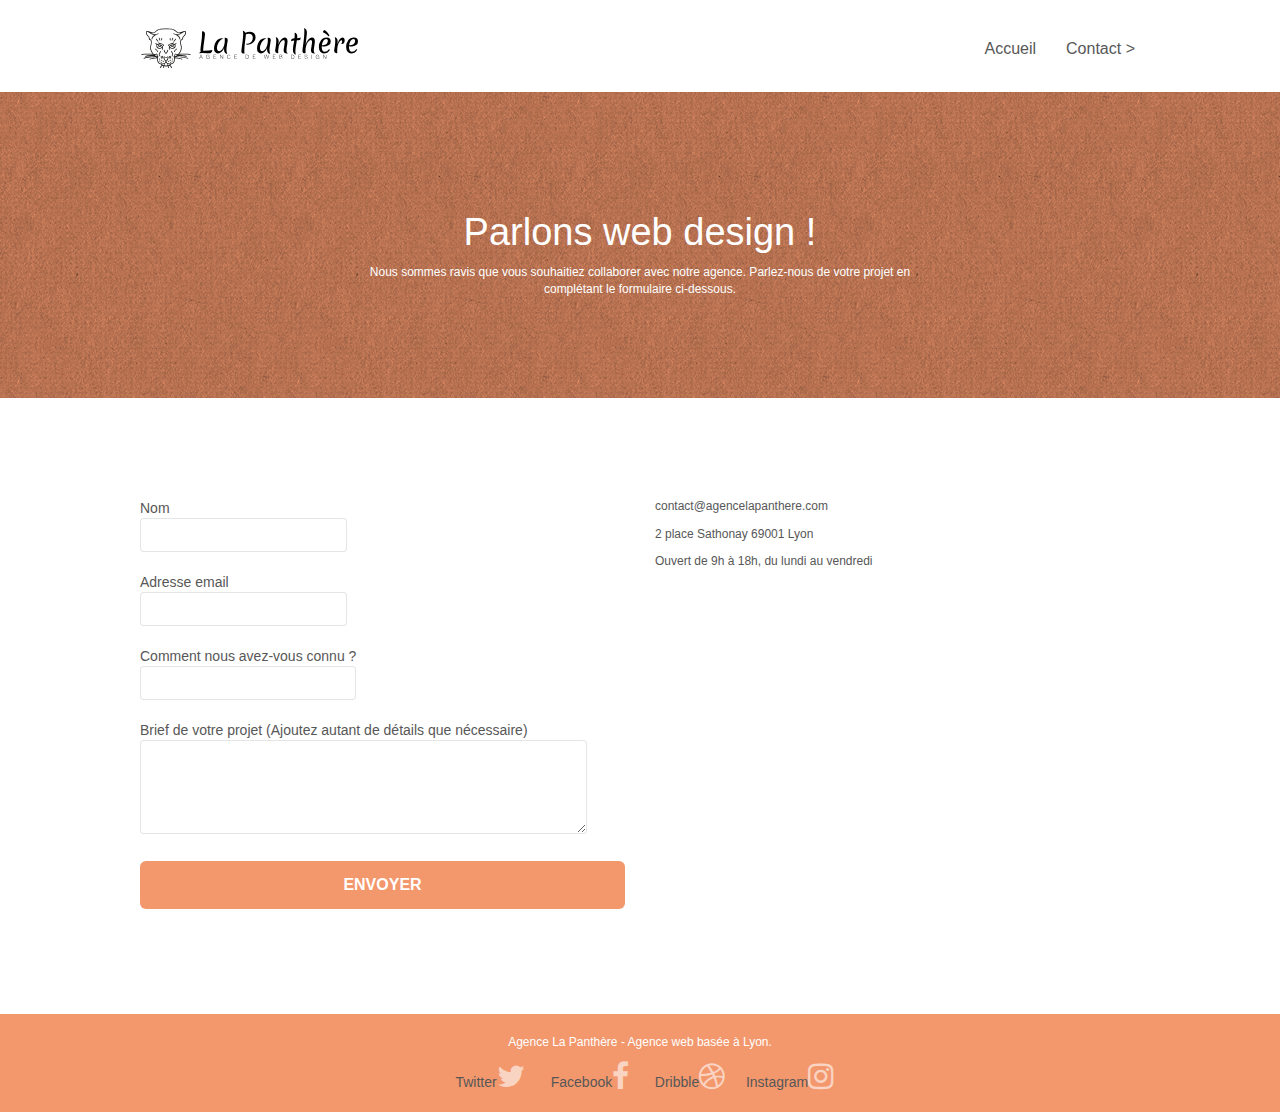
==== Contact.html @ b2b8bbe4 "modif suite" ====
<!doctype html>
<html lang="fr">

<head>
	<meta charset="utf-8">
	<meta name="keywords" content="">
	<meta name="description" content="Agence de web design La Panthère - Création de site web - Agence située sur Lyon">
	<meta name="viewport" content="width=device-width, initial-scale=1.0, viewport-fit=cover ">
	<link rel="shortcut icon" type="image/png" href="favicon.jpg">

	<link rel="stylesheet" type="text/css" href="./css/bootstrap.min.css">
	<link rel="stylesheet" type="text/css" href="style.css">
	<link rel="stylesheet" type="text/css" href="./css/font-awesome.min.css">
	<link rel="stylesheet" type="text/css" href="./css/et-line.min.css">


	<script src="./js/jquery-2.1.0.min.js" defer></script>
	<script src="./js/bootstrap.min.js" defer></script>
	<script src="./js/blocs.min.js" defer></script>
	<script src="./js/jqBootstrapValidation.min.js" defer></script>
	<script src="./js/formHandler.min.js" defer></script>
	<title>La Panthère - Agence de web design - Contact</title>


	<!-- Analytics -->

	<!-- Analytics END -->

</head>

<body>
	<!-- Principal conteneur -->
	<div class="page-container">

		<!-- bloc-0 -->
		<header>
			<div class="bloc bgc-white l-bloc " id="bloc-0">
				<div class="container bloc-sm">
					<nav class="navbar row">
						<div class="navbar-header">
							<a class="navbar-brand" href="index.html"><img src="img/agence-la-panthere-monochrome.svg"
									alt="atlanta web design logo" height="40" /></a>
							<button id="nav-toggle" type="button" class="ui-navbar-toggle navbar-toggle"
								data-toggle="collapse" data-target=".navbar-1">
								<span class="sr-only">Toggle navigation</span><span class="icon-bar"></span><span
									class="icon-bar"></span><span class="icon-bar"></span>
							</button>
						</div>
						<div class="collapse navbar-collapse navbar-1 special-dropdown-nav">
							<ul class="site-navigation nav navbar-nav">
								<li>
									<a href="index.html">Accueil</a>
								</li>
								<li>
								</li>
								<li>
									<a href="Contact.html">Contact &gt;</a>
								</li>
							</ul>
						</div>
					</nav>
				</div>
			</div>
		</header>
		<!-- bloc-0 END -->

		<!-- bloc-6 -->
		<main>
			<div class="bloc bg-dots-bg bg-repeat bgc-atomic-tangerine d-bloc bloc-bg-texture texture-paper"
				id="bloc-6">
				<div class="container bloc-lg">
					<div class="row">
						<div class="col-sm-12">
							<h1 class="text-center hero-bloc-text tc-white">
								Parlons web design !
							</h1>
							<p class="text-center mg-lg tc-white tight-width-whitespace">
								Nous sommes ravis que vous souhaitiez collaborer avec notre agence.
								Parlez-nous de votre projet en complétant le formulaire ci-dessous.
							</p>
						</div>
					</div>
				</div>
			</div>
			<!-- bloc-6 END -->

			<!-- bloc-7 -->
			<div class="bloc bgc-white l-bloc" id="bloc-7">
				<div class="container bloc-lg">
					<div class="row">
						<div class="col-sm-6">
							<form id="form_1" novalidate data-success-msg="Your message has been sent."
								data-fail-msg="Sorry it seems that our mail server is not responding, Sorry for the inconvenience!">
								<div class="form-group">
									<label>
										Nom
										<input id="name" class="form-control" required />
									</label>
								</div>
								<div class="form-group">
									<label>
										Adresse email
										<input id="email" class="form-control" type="email" required />
									</label>
								</div>
								<div class="form-group">
									<label>
										Comment nous avez-vous connu ?
										<input class="form-control" type="email" required id="input_504" />
									</label>
								</div>
								<div class="form-group">
									<label>
										Brief de votre projet (Ajoutez autant de détails que nécessaire)
										<textarea id="message" class="form-control" rows="4" cols="50"
											required></textarea>
									</label>
								</div>
								<button class="bloc-button btn btn-lg btn-block cta-hero btn-atomic-tangerine"
									type="submit">
									Envoyer
								</button>
							</form>
						</div>
						<div class="col-sm-6">
							<p>contact@agencelapanthere.com</p>
							<p>2 place Sathonay 69001 Lyon</p>
							<p>Ouvert de 9h à 18h, du lundi au vendredi</p>
						</div>
					</div>
				</div>
			</div>
			<!-- bloc-7 END -->

			<!-- ScrollToTop Button -->
			<a class="bloc-button btn btn-d scrollToTop" onclick="scrollToTarget('1')"><span
					class="fa fa-chevron-up"></span></a>
			<!-- ScrollToTop Button END-->

		</main>
		<!-- Footer - bloc-8 -->
		<footer>
			<div class="bloc bgc-atomic-tangerine d-bloc" id="bloc-8">
				<div class="container bloc-sm">
					<div class="row">
						<div class="col-sm-12">
							<p class="text-center white">
								Agence La Panthère - Agence web basée à Lyon.
							</p>
							<div class="row row-no-gutters social">
								<div class="col-sm-3">
									<div class="text-center">
										<a class="social" href="index.html">Twitter<span
												class="fa fa-twitter icon-md"></span></a>
									</div>
								</div>
								<div class="col-sm-3">
									<div class="text-center">
										<a class="social" href="index.html">Facebook<span
												class="fa fa-facebook icon-md"></span></a>
									</div>
								</div>
								<div class="col-sm-3">
									<div class="text-center">
										<a class="social" href="index.html">Dribble<span
												class="fa fa-dribbble icon-md"></span></a>
									</div>
								</div>
								<div class="col-sm-3">
									<div class="text-center">
										<a class="social" href="index.html">Instagram<span
												class="fa fa-instagram icon-md"></span></a>
									</div>
								</div>
							</div>
						</div>
					</div>
				</div>
			</div>
		</footer>
		<!-- Footer - bloc-8 END -->

	</div>
	<!-- Principal conteneur END -->


</body>

</html>
---- style.css ----
body {
    margin: 0;
    padding: 0;
    background: #fff;
    overflow-x: hidden;
    -webkit-font-smoothing: antialiased;
    -moz-osx-font-smoothing: grayscale;
}

a,
button {
    transition: all 0.3s ease-in-out;
    outline: none !important;
}

a:hover {
    text-decoration: none;
    cursor: pointer;
}

#page-loading-blocs-notifaction {
    position: fixed;
    top: 0;
    bottom: 0;
    width: 100%;
    z-index: 100000;
    background: #ffffff url("img/pageload-spinner.gif") no-repeat center center;
}

.bloc {
    width: 100%;
    clear: both;
    background: 50% 50% no-repeat;
    padding: 0 50px;
    -webkit-background-size: cover;
    -moz-background-size: cover;
    -o-background-size: cover;
    background-size: cover;
    position: relative;
}

.bloc .container {
    padding-left: 0;
    padding-right: 0;
}

.bloc-lg {
    padding: 100px 50px;
}

.bloc-md {
    padding: 50px;
}

.bloc-sm {
    padding: 20px 50px;
}

.bg-center,
.bg-l-edge,
.bg-r-edge,
.bg-t-edge,
.bg-b-edge,
.bg-tl-edge,
.bg-bl-edge,
.bg-tr-edge,
.bg-br-edge,
.bg-repeat {
    -webkit-background-size: auto !important;
    -moz-background-size: auto !important;
    -o-background-size: auto !important;
    background-size: auto !important;
}

.bg-repeat {
    background: repeat;
}

.bg-t-edge {
    background: top no-repeat;
}

.bloc-bg-texture::before {
    content: "";
    background-size: 2px 2px;
    position: absolute;
    top: 0;
    bottom: 0;
    left: 0;
    right: 0;
}

.texture-paper::before {
    background: url("img/texture-paper.webp");
    background-size: 280px 280px;
}

.b-parallax {
    background-attachment: fixed;
}

.d-bloc {
    color: rgba(255, 255, 255, 0.7);
}

.d-bloc button:hover {
    color: rgba(255, 255, 255, 0.9);
}

.d-bloc .icon-round,
.d-bloc .icon-square,
.d-bloc .icon-rounded,
.d-bloc .icon-semi-rounded-a,
.d-bloc .icon-semi-rounded-b {
    border-color: rgba(255, 255, 255, 0.9);
}

.d-bloc .divider-h span {
    border-color: rgba(255, 255, 255, 0.2);
}

.d-bloc .a-btn,
.d-bloc .navbar a,
.d-bloc .navbar-brand,
.d-bloc a .icon-sm,
.d-bloc a .icon-md,
.d-bloc a .icon-lg,
.d-bloc a .icon-xl,
.d-bloc h1 a,
.d-bloc h2 a,
.d-bloc h3 a,
.d-bloc h4 a,
.d-bloc h5 a,
.d-bloc h6 a,
.d-bloc p a {
    color: rgba(255, 255, 255, 0.6);
}

.d-bloc .a-btn:hover,
.d-bloc .navbar a:hover,
.d-bloc .navbar-brand:hover,
.d-bloc a:hover .icon-sm,
.d-bloc a:hover .icon-md,
.d-bloc a:hover .icon-lg,
.d-bloc a:hover .icon-xl,
.d-bloc h1 a:hover,
.d-bloc h2 a:hover,
.d-bloc h3 a:hover,
.d-bloc h4 a:hover,
.d-bloc h5 a:hover,
.d-bloc h6 a:hover,
.d-bloc p a:hover {
    color: rgba(255, 255, 255, 1);
}

.d-bloc .navbar-toggle .icon-bar {
    background: rgba(255, 255, 255, 1);
}

.d-bloc .btn-wire,
.d-bloc .btn-wire:hover {
    color: rgba(255, 255, 255, 1);
    border-color: rgba(255, 255, 255, 1);
}

.d-bloc .panel {
    color: rgba(0, 0, 0, 0.5);
}

.d-bloc .panel button:hover {
    color: rgba(0, 0, 0, 0.7);
}

.d-bloc .panel icon {
    border-color: rgba(0, 0, 0, 0.7);
}

.d-bloc .panel .divider-h span {
    border-color: rgba(0, 0, 0, 0.1);
}

.d-bloc .panel .a-btn {
    color: rgba(0, 0, 0, 0.6);
}

.d-bloc .panel .a-btn:hover {
    color: rgba(0, 0, 0, 1);
}

.d-bloc .panel .btn-wire,
.d-bloc .panel .btn-wire:hover {
    color: rgba(0, 0, 0, 0.7);
    border-color: rgba(0, 0, 0, 0.3);
}

.d-bloc .panel,
.l-bloc {
    color: rgba(0, 0, 0, 0.5);
}

.d-bloc .panel button:hover,
.l-bloc button:hover {
    color: rgba(0, 0, 0, 0.7);
}

.l-bloc .icon-round,
.l-bloc .icon-square,
.l-bloc .icon-rounded,
.l-bloc .icon-semi-rounded-a,
.l-bloc .icon-semi-rounded-b {
    border-color: rgba(0, 0, 0, 0.7);
}

.d-bloc .panel .divider-h span,
.l-bloc .divider-h span {
    border-color: rgba(0, 0, 0, 0.1);
}

.d-bloc .panel .a-btn,
.l-bloc .a-btn,
.l-bloc .navbar a,
.l-bloc .navbar-brand,
.l-bloc a .icon-sm,
.l-bloc a .icon-md,
.l-bloc a .icon-lg,
.l-bloc a .icon-xl,
.l-bloc h1 a,
.l-bloc h2 a,
.l-bloc h3 a,
.l-bloc h4 a,
.l-bloc h5 a,
.l-bloc h6 a,
.l-bloc p a {
    color: rgba(0, 0, 0, 0.6);
}

.d-bloc .panel .a-btn:hover,
.l-bloc .a-btn:hover,
.l-bloc .navbar a:hover,
.l-bloc .navbar-brand:hover,
.l-bloc a:hover .icon-sm,
.l-bloc a:hover .icon-md,
.l-bloc a:hover .icon-lg,
.l-bloc a:hover .icon-xl,
.l-bloc h1 a:hover,
.l-bloc h2 a:hover,
.l-bloc h3 a:hover,
.l-bloc h4 a:hover,
.l-bloc h5 a:hover,
.l-bloc h6 a:hover,
.l-bloc p a:hover {
    color: rgba(0, 0, 0, 1);
}

.l-bloc .navbar-toggle .icon-bar {
    color: rgba(0, 0, 0, 0.6);
}

.d-bloc .panel .btn-wire,
.d-bloc .panel .btn-wire:hover,
.l-bloc .btn-wire,
.l-bloc .btn-wire:hover {
    color: rgba(0, 0, 0, 0.7);
    border-color: rgba(0, 0, 0, 0.3);
}

.voffset {
    margin-top: 30px;
}

.voffset-lg {
    margin-top: 80px;
}

.row-no-gutters {
    margin-right: 0;
    margin-left: 0;
}

.row.row-no-gutters > [class^="col-"],
.row.row-no-gutters > [class*=" col-"] {
    padding-right: 0;
    padding-left: 0;
}

#bloc-1-hero h1 {
    font-size: 32px;
}

.navbar {
    margin-bottom: 0;
    z-index: 1;
}

.navbar-brand {
    height: auto;
    padding: 3px 15px;
    font-size: 25px;
    font-weight: normal;
    font-weight: 600;
    line-height: 44px;
}

.navbar-brand img {
    max-height: 200px;
    margin: 0 5px 0 0;
    display: inline;
}

.navbar-brand img[src$="svg"] {
    min-width: 100px;
}

.nav-center .navbar-brand img {
    margin: 0;
}

.navbar .nav {
    padding-top: 2px;
    margin-right: -16px;
    float: right;
    z-index: 1;
}

.nav > li {
    float: left;
    margin-top: 4px;
    font-size: 16px;
}

.navbar-nav .open .dropdown-menu > li > a {
    text-align: inherit;
}

.nav > li a:hover,
.nav > li a:focus {
    background: transparent;
}

.navbar-toggle {
    margin: 10px 10px 0 0;
    border: 0px;
}

.navbar-toggle:hover {
    background: transparent !important;
}

.navbar-toggle .icon-bar {
    background-color: rgba(0, 0, 0, 0.5);
    width: 26px;
}

.nav-invert .navbar .nav {
    float: left;
}

.nav-invert .navbar-header,
.nav-invert .navbar-brand {
    float: right;
    position: relative;
    z-index: 2;
}

@media (min-width: 768px) {
    .site-navigation {
        position: absolute;
        top: 50%;
        right: 20px;
        transform: translate(0, -50%);
        -webkit-transform: translateY(-50%);
    }
    .nav > li .dropdown-menu a,
    .nav > li .dropdown-menu a:hover {
        color: #484848;
    }
    .nav-invert .site-navigation {
        left: 0;
        right: 0;
    }
    .nav-center {
        text-align: center;
    }
    .nav-center .navbar-header {
        width: 100%;
    }
    .nav-center .navbar-header,
    .nav-center .navbar-brand,
    .nav-center .nav > li {
        float: none;
        display: inline-block;
    }
    .nav-center .site-navigation {
        position: relative;
        width: 100%;
        right: 0;
        margin-right: 0px;
        margin-top: 20px;
    }
    .nav-center.mini-nav .navbar-toggle {
        float: none;
        margin: 10px auto 0;
    }
}

.nav > li > .dropdown a {
    background: none !important;
    display: block;
    padding: 14px 15px;
}

nav .caret {
    margin: 0 5px;
}

.dropdown-menu .dropdown-menu {
    top: -8px;
    left: 100%;
}

.dropdown-menu .dropmenu-flow-right {
    top: 100%;
    left: 0;
    margin-left: -1px;
    border-top-left-radius: 0;
    border-top-right-radius: 0;
}

.dropdown-menu .dropdown span {
    border: 4px solid black;
    border-top-color: transparent;
    border-right-color: transparent;
    border-bottom-color: transparent;
    margin: 6px -5px 0 0 !important;
    float: right;
}

.mg-md {
    margin-top: 10px;
    margin-bottom: 20px;
}

.mg-lg {
    margin-top: 10px;
    margin-bottom: 40px;
}

.btn {
    margin: 0 5px 5px 0;
}

.btn.pull-right {
    margin: 0 0 5px 5px;
}

.btn-d,
.btn-d:hover,
.btn-d:focus {
    color: #fff;
    background: rgba(0, 0, 0, 0.3);
}

button {
    outline: none !important;
}

.btn-rd {
    border-radius: 40px;
}

.btn-clean {
    border: 1px solid rgba(0, 0, 0, 0.08);
    border-bottom-color: rgba(0, 0, 0, 0.1);
    text-shadow: 0 1px 0 rgba(0, 0, 1, 0.1);
    box-shadow: 0 1px 3px rgba(0, 0, 1, 0.25), inset 0 1px 0 0 rgba(255, 255, 255, 0.15);
}

.icon-md {
    font-size: 30px !important;
}

.icon-lg {
    font-size: 60px !important;
}

.sm-shadow {
    text-shadow: 0 1px 2px rgba(0, 0, 0, 0.3);
}

.panel-sq,
.panel-sq .panel-heading,
.panel-sq .panel-footer {
    border-radius: 0;
}

.panel-rd {
    border-radius: 30px;
}

.panel-rd .panel-heading {
    border-radius: 29px 29px 0 0;
}

.panel-rd .panel-footer {
    border-radius: 0 0 29px 29px;
}

.form-control {
    border-color: rgba(0, 0, 0, 0.1);
    box-shadow: none;
}

.scrollToTop {
    width: 40px;
    height: 40px;
    position: fixed;
    bottom: 20px;
    right: 20px;
    opacity: 0;
    z-index: 500;
    transition: all 0.3s ease-in-out;
}

.scrollToTop span {
    margin-top: 6px;
}

.showScrollTop {
    font-size: 14px;
    opacity: 1;
}

a[data-lightbox] {
    position: relative;
    display: block;
    text-align: center;
}

a[data-lightbox]:hover::before {
    content: "+";
    font-family: "HelveticaNeue-Light", "Helvetica Neue Light", "Helvetica Neue", Helvetica, Arial;
    font-size: 32px;
    width: 50px;
    height: 50px;
    margin-left: -25px;
    border-radius: 50%;
    background: rgba(0, 0, 0, 0.6);
    color: #fff;
    font-weight: 100;
    z-index: 1;
    position: absolute;
    top: 50%;
    transform: translateY(-50%);
    -webkit-transform: translateY(-50%);
}

a[data-lightbox]:hover img {
    opacity: 0.6;
    -webkit-animation-fill-mode: none;
    animation-fill-mode: none;
}

#lightbox-modal {
    display: flex;
    align-items: center;
}

#lightbox-modal .modal-dialog {
    width: 90%;
    max-width: 900px;
    margin: 0 auto 0;
}

#lightbox-modal .modal-dialog img {
    max-height: 90vh;
    margin: 0 auto;
}

.lightbox-caption {
    padding: 20px;
    color: #fff;
    background: rgba(0, 0, 0, 0.5);
    position: absolute;
    left: 15px;
    right: 15px;
    bottom: 5px;
}

.close-lightbox {
    color: #fff;
    font-size: 30px;
    position: absolute;
    top: 20px;
    right: 20px;
    z-index: 20;
    background: rgba(0, 0, 0, 0.5);
    border: none;
    line-height: 30px;
    padding: 0 9px 5px;
    opacity: 0.3;
}

.close-lightbox:hover,
.next-lightbox:hover,
.prev-lightbox:hover {
    opacity: 1;
    color: #fff;
}

.next-lightbox,
.prev-lightbox {
    font-size: 20px;
    color: rgba(255, 255, 255, 0.9);
    background: rgba(0, 0, 0, 0.5);
    transition: all 0.2s ease-in-out;
    position: absolute;
    top: 45%;
    z-index: 1;
    opacity: 0.4;
}

.next-lightbox {
    padding: 6px 8px 1px 13px;
    right: 25px;
}

.prev-lightbox {
    padding: 6px 13px 1px 10px;
    left: 25px;
}

.snapshot-lb .modal-body {
    padding-bottom: 45px;
}

.snapshot-lb .lightbox-caption {
    padding: 0;
    color: rgba(0, 0, 0, 0.5);
    background: none;
}

h1,
h2,
h3,
h4,
h5,
h6,
p,
label,
.btn,
a {
    font-family: "helvetica";
    font-weight: 400;
    color: #575757 !important;
}

.container {
    max-width: 1000px;
}

.hero-bloc-text {
    font-size: 38px;
}

.hero-bloc-text-sub {
    font-size: 36px;
}

.statement-bloc-text {
    line-height: 26px;
    font-style: italic;
    font-size: 20px;
    text-align: center;
    font-weight: lighter;
    max-width: 520px;
    margin: auto auto auto auto;
}

p {
    font-size: 12px;
}

.tight-width-whitespace {
    max-width: 600px;
    margin: auto auto auto auto;
}

.h1 {
    font-size: 20px;
    font-family: "Open Sans";
}

.cta-hero {
    margin-top: 22px;
    color: #ffffff !important;
    text-transform: uppercase;
    padding: 12px 28px 12px 28px;
    font-size: 16px;
    font-weight: 700;
}

.social {
    max-width: 400px;
    margin: auto auto auto auto;
}

h2 {
    font-size: 22px;
    line-height: 1.4em;
}

h3 {
    font-size: 15px;
    text-transform: uppercase;
    font-weight: 700;
    color: #333333 !important;
}

.med-width-whitespace {
    max-width: 800px;
    margin: auto auto auto auto;
    box-shadow: 0px 0px 0px #000000;
}

h1 {
    color: #333333 !important;
}

h4 {
    color: #333333 !important;
}

.icons {
    margin-bottom: 14px;
    margin-top: 24px;
}

.white {
    color: #ffffff !important;
}

.portfolio-thumb {
    margin-bottom: 24px;
}

.portfolio-row {
    margin-bottom: 44px;
    margin-top: 50px;
}

.avatar {
    box-shadow: 0px 4px 9px rgba(0, 0, 0, 0.3);
}

.black-background {
    background-color: rgba(165, 147, 99, 0.7);
    padding: 40px 40px 40px 40px;
}

.bold-link {
    font-weight: 900;
    text-decoration: underline !important;
}

.bgc-white {
    background-color: #ffffff;
}

.bgc-dark-slate-blue {
    background-color: #364577;
}

.bgc-atomic-tangerine {
    background-color: #f3976c;
}

.tc-white {
    color: white !important;
}

.btn-atomic-tangerine {
    background: #f3976c;
    color: #ffffff !important;
}

.btn-atomic-tangerine:hover {
    background: #c27956 !important;
    color: #ffffff !important;
}

.ltc-white {
    color: #ffffff !important;
}

.ltc-white:hover {
    color: #cccccc !important;
}

.ltc-atomic-tangerine {
    color: #f3976c !important;
}

.ltc-atomic-tangerine:hover {
    color: #c27956 !important;
}

.icon-dark-slate-blue {
    color: #364577 !important;
    border-color: #364577 !important;
}

.bg-dots-bg {
    background-image: url("img/dots-bg.webp");
}

.bg-lines-h2-bg {
    background-image: url("img/lines-h2-bg.webp");
}

.bg-banniere {
    background-image: url("img/agence-la-panthere.webp");
}

.bg-presentation {
    background-image: url("img/image-de-presentation.webp");
}

@media (max-width: 1024px) {
    .bloc {
        padding-left: 20px;
        padding-right: 20px;
    }
    .bloc.full-width-bloc,
    .bloc-tile-2.full-width-bloc .container,
    .bloc-tile-3.full-width-bloc .container,
    .bloc-tile-4.full-width-bloc .container {
        padding-left: 0;
        padding-right: 0;
    }
}

@media (max-width: 992px) and (min-width: 768px) {
    .navbar .nav {
        max-width: 80%;
    }
    .nav-center.navbar .nav {
        max-width: 100%;
    }
}

@media only screen and (min-width: 768px) and (max-width: 1024px) and (orientation: landscape) {
    .b-parallax {
        background-attachment: scroll;
    }
}

@media only screen and (min-width: 1024px) and (max-width: 1366px) and (-webkit-min-device-pixel-ratio: 1.5) {
    .b-parallax {
        background-attachment: scroll;
    }
}

@media (max-width: 991px) {
    .container {
        width: 100%;
    }
    .b-parallax {
        background-attachment: scroll;
    }
    .page-container,
    #hero-bloc {
        overflow-x: hidden;
        position: relative;
    }
    .bloc {
        padding-left: 0;
        padding-right: 0;
    }
    .bloc-group,
    .bloc-group .bloc {
        display: block;
        width: 100%;
    }
    .bloc-fill-screen .fill-bloc-top-edge,
    .bloc-fill-screen .fill-bloc-bottom-edge {
        padding: 0 20px;
        padding-left: 0;
        padding-right: 0;
    }
}

@media (max-width: 767px) {
    .page-container {
        overflow-x: hidden;
        position: relative;
    }
    h1,
    h2,
    h3,
    h4,
    h5,
    h6,
    p,
    #disqus_thread {
        padding-left: 10px !important;
        padding-right: 10px !important;
    }
    .b-parallax {
        background-attachment: scroll;
    }
    .navbar .nav {
        padding-top: 0;
        border-top: 1px solid rgba(0, 0, 0, 0.2);
        float: none !important;
    }
    .navbar.row {
        margin-left: 0;
        margin-right: 0;
    }
    .site-navigation {
        position: inherit;
        transform: none;
        -webkit-transform: none;
        -ms-transform: none;
    }
    .nav > li {
        margin-top: 0;
        border-bottom: 1px solid rgba(0, 0, 0, 0.1);
        background: rgba(0, 0, 0, 0.05);
        text-align: left;
        padding-left: 15px;
        width: 100%;
    }
    .nav > li:hover {
        background: rgba(0, 0, 0, 0.08);
    }
    .dropdown .dropdown a .caret {
        float: none;
        margin: 5px 0 0 10px !important;
        border: 4px solid black;
        border-bottom-color: transparent;
        border-right-color: transparent;
        border-left-color: transparent;
    }
    #hero-bloc .navbar .nav {
        background: rgba(0, 0, 0, 0.8);
    }
    #hero-bloc .navbar .nav a {
        color: rgba(255, 255, 255, 0.6);
    }
    .hero {
        padding: 50px 0;
    }
    .hero-nav {
        left: -1px;
        right: -1px;
    }
    .navbar-collapse {
        padding: 0;
        overflow-x: hidden;
        -webkit-box-shadow: none;
        box-shadow: none;
    }
    .navbar-brand img {
        max-height: 40px;
        width: auto;
    }
    .nav-invert .navbar-header {
        float: none;
        width: 100%;
    }
    .nav-invert .navbar-toggle {
        float: left;
        margin-left: 10px;
    }
    .bloc {
        padding-left: 0;
        padding-right: 0;
    }
    .bloc-xxl,
    .bloc-xl,
    .bloc-lg {
        padding: 40px 0;
    }
    .bloc-sm,
    .bloc-md {
        padding-left: 0;
        padding-right: 0;
    }
    .bloc-tile-2 .container,
    .bloc-tile-3 .container,
    .bloc-tile-4 .container,
    .bloc-fill-screen .fill-bloc-top-edge,
    .bloc-fill-screen .fill-bloc-bottom-edge {
        padding-left: 0;
        padding-right: 0;
    }
    .a-block {
        padding: 0 10px;
    }
    .btn-dwn {
        display: none;
    }
    .voffset {
        margin-top: 5px;
    }
    .voffset-md {
        margin-top: 20px;
    }
    .voffset-lg {
        margin-top: 30px;
    }
    form {
        padding: 5px;
    }
    .close-lightbox {
        display: inline-block;
    }
    .blocsapp-device-iphone5 {
        background-size: 216px 425px;
        padding-top: 60px;
        width: 216px;
        height: 425px;
    }
    .blocsapp-device-iphone5 img {
        width: 180px;
        height: 320px;
    }
}

@media (max-width: 400px) {
    .bloc {
        padding-left: 0;
        padding-right: 0;
    }
}

@media (max-width: 767px) {
    .bloc-mob-center-text {
        text-align: center;
    }
}
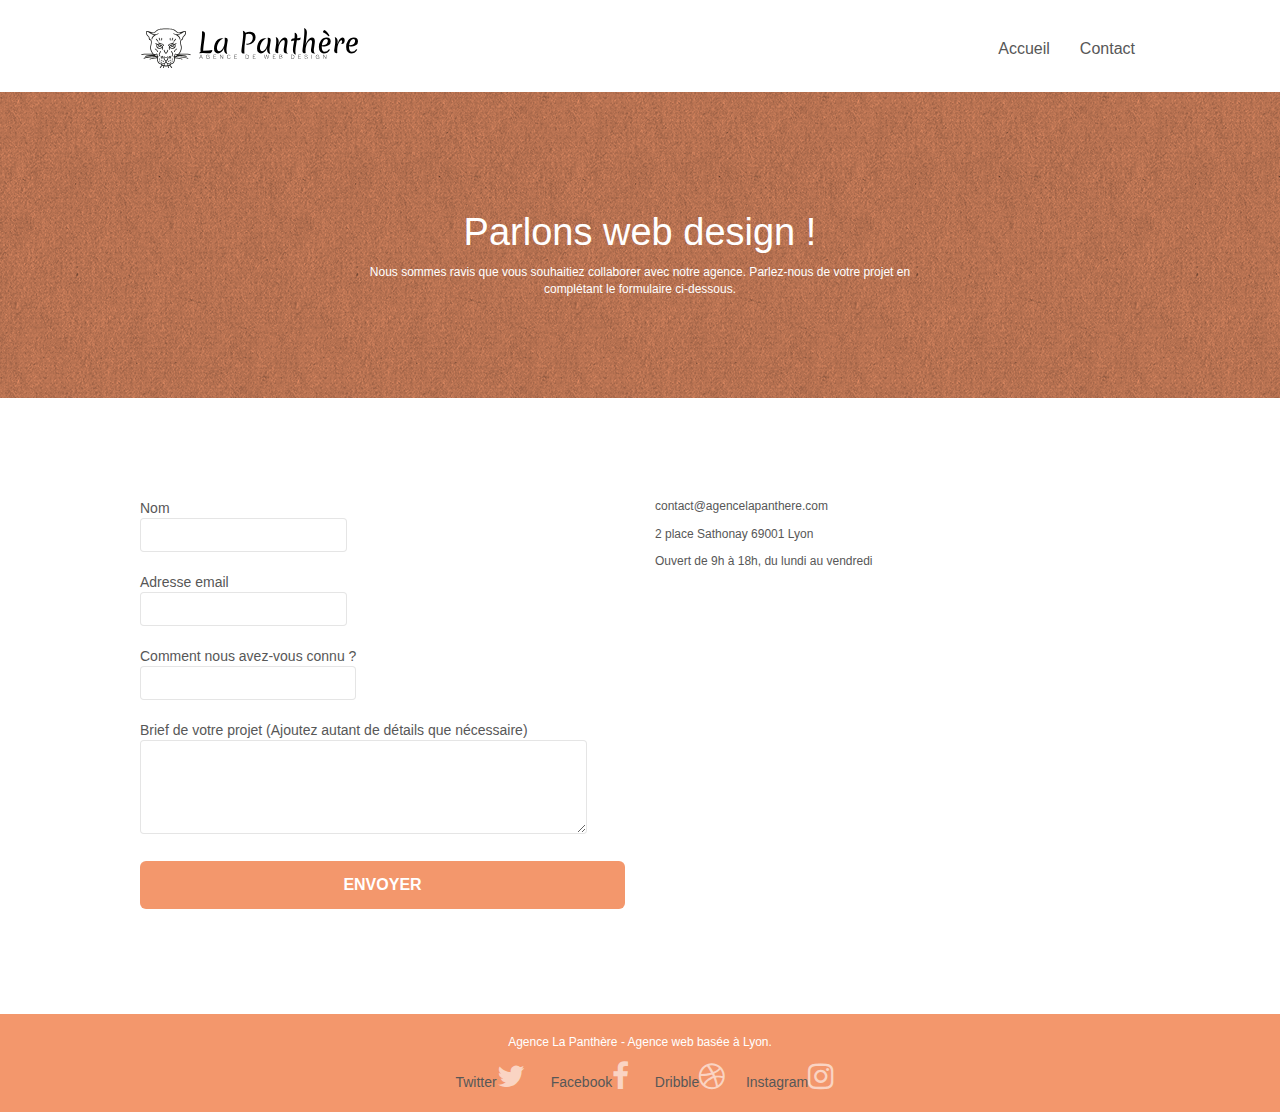
==== commit fa1974fa: "modif 3" ====
--- a/Contact.html
+++ b/Contact.html
@@ -14,11 +14,11 @@
 	<link rel="stylesheet" type="text/css" href="./css/et-line.min.css">
 
 
-	<script src="./js/jquery-2.1.0.min.js" defer></script>
-	<script src="./js/bootstrap.min.js" defer></script>
-	<script src="./js/blocs.min.js" defer></script>
-	<script src="./js/jqBootstrapValidation.min.js" defer></script>
-	<script src="./js/formHandler.min.js" defer></script>
+	<script defer src="./js/jquery-2.1.0.min.js"></script>
+	<script defer src="./js/bootstrap.min.js"></script>
+	<script defer src="./js/blocs.min.js"></script>
+	<script defer src="./js/jqBootstrapValidation.min.js"></script>
+	<script defer src="./js/formHandler.min.js"></script>
 	<title>La Panthère - Agence de web design - Contact</title>
 
 
@@ -54,7 +54,7 @@
 								<li>
 								</li>
 								<li>
-									<a href="Contact.html">Contact &gt;</a>
+									<a href="Contact.html">Contact</a>
 								</li>
 							</ul>
 						</div>
--- a/style.css
+++ b/style.css
@@ -741,6 +741,8 @@
 
 .portfolio-thumb {
     margin-bottom: 24px;
+    width: 100%;
+    height: auto;
 }
 
 .portfolio-row {
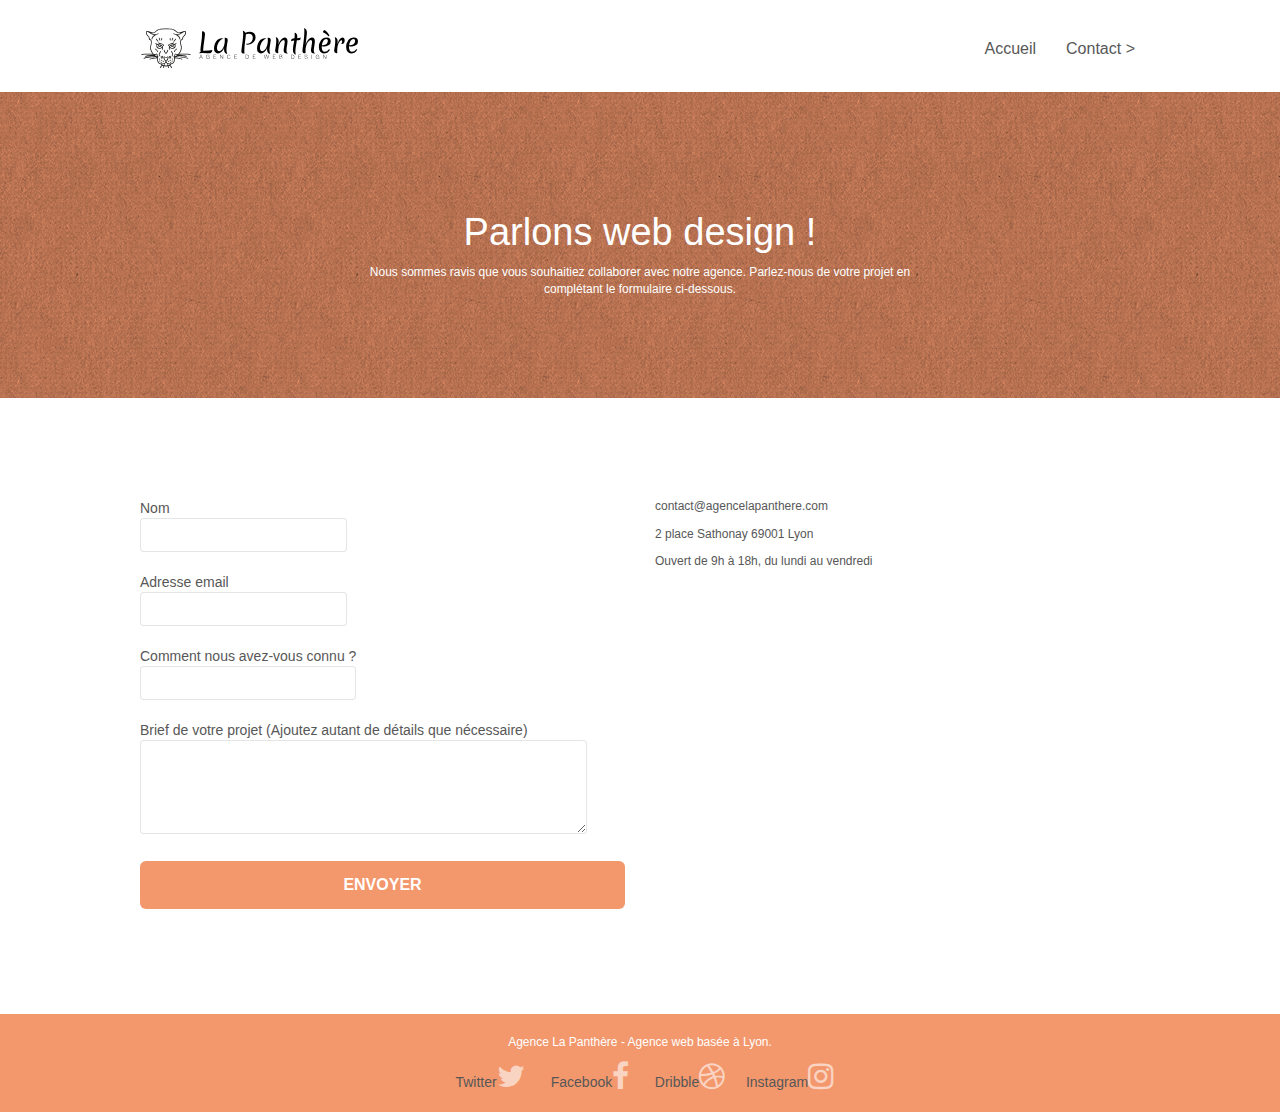
==== commit 5931fd11: "Revert "Projet fini"" ====
--- a/Contact.html
+++ b/Contact.html
@@ -54,7 +54,7 @@
 								<li>
 								</li>
 								<li>
-									<a href="Contact.html">Contact</a>
+									<a href="Contact.html">Contact &gt;</a>
 								</li>
 							</ul>
 						</div>
--- a/style.css
+++ b/style.css
@@ -741,8 +741,6 @@
 
 .portfolio-thumb {
     margin-bottom: 24px;
-    width: 100%;
-    height: auto;
 }
 
 .portfolio-row {
